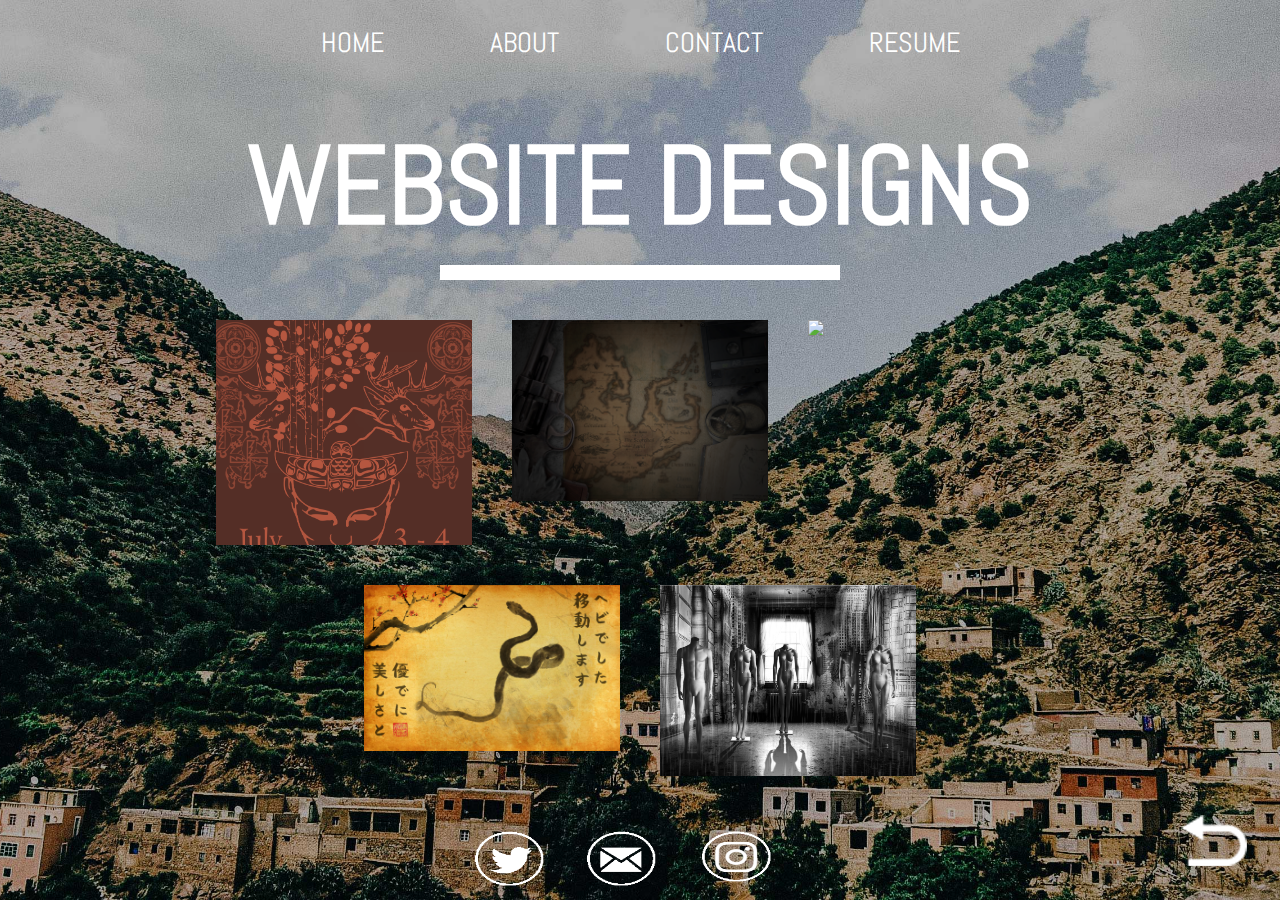
==== art.html @ 2355188b "initial commit" ====
<!DOCTYPE html>
<html>
<head>
    <meta charset="utf-8"/>
    <link href='https://fonts.googleapis.com/css?family=Abel' rel='stylesheet' type='text/css'>
    <link rel="stylesheet" type="text/css" href="assets/css/style.css" />
</head>
<body>
    <div class="content-wrapper">
        <nav class="main-navigation">
            <a href="index.html">
                <li>HOME</li>
            </a>
            <a href="about.html">
                <li>ABOUT</li>
            </a>
            <a href="contact.html">
                <li>CONTACT</li>
            </a>
            <a href="assets/img/ResumeHigashi.png">
                <li>RESUME</li>
            </a>
        </nav>

            <h2 class="page-header">WEBSITE DESIGNS</h2>
            <div class="header-line"></div>

            <div class="works">
                <div class="work-item">
                    <img src="assets/img/art/BrianHeadPoster.png" />
                </div>
                <div class="work-item">
                    <img src="assets/img/art/Dumb_Mockup.png" />
                </div>
                <div class="work-item">
                    <img src="assets/img/art/P1_Higashi_Artist.gif" />
                </div>
                <div class="work-item">
                    <img src="assets/img/art/PersonalFantasyProject2.png" />
                </div>
                <div class="work-item">
                    <img src="assets/img/art/hallway.png" />
                </div>
            </div>

            <div class="social-media-links">
                <a href="https://twitter.com/papercraftedlad"><img src="assets/img/twitter.png"/></a>
                <a href="mailto:thehigashi2016@gmail.com"><img src="assets/img/mail.png"/></a>
                <a href="https://www.instagram.com/papercraftedcharisma/"><img src="assets/img/instagram.png"/></a>
            </div>

            <div class="back-button">
                <a href="index.html">
                    <img src="assets/img/back-button.png" />
                </a>
            </div>


    </div>
    <footer>
        <script src="https://code.jquery.com/jquery-2.2.4.min.js" integrity="sha256-BbhdlvQf/xTY9gja0Dq3HiwQF8LaCRTXxZKRutelT44=" crossorigin="anonymous"></script>
        <script src="assets/js/main.js"></script>
    </footer>
</body>
</html>
---- assets/css/style.css ----
html, body {
  padding: 0;
  margin: 0;
  font-family: 'Abel', sans-serif;
  font-size: 10px; }

/* Home Page */
.content-wrapper {
  width: 100vw;
  height: 100vh;
  background-image: url("../img/background.jpg");
  background-size: cover;
  background-position: 50% 80%;
  background-repeat: no-repeat;
  position: relative; }

.home-wrapper {
  background-image: url("../img/home-background.jpg"); }

.triangle {
  position: relative;
  top: -12vh;
  left: 27%;
  width: 0;
  height: 0;
  border-top: 39vw solid transparent;
  border-left: 23vw solid transparent;
  border-right: 23vw solid transparent; }

.triangleNest {
  color: white;
  position: absolute;
  top: -65vh;
  left: -8.5vw;
  text-align: center; }
  .triangleNest .name {
    font-size: 10em;
    letter-spacing: 6px; }
  .triangleNest .line {
    width: 100px;
    height: 7px;
    background-color: white;
    text-align: center;
    position: relative;
    top: -4vh;
    left: 6vw; }
  .triangleNest .title p {
    padding: 5px 0;
    margin: 0;
    letter-spacing: 0.6px;
    position: relative;
    top: -20px;
    right: 10px;
    font-size: 2.8em; }

.social-media {
  display: flex;
  justify-content: center;
  position: relative;
  top: -2vh; }
  .social-media a {
    display: block;
    margin: 0 10px; }

.main-navigation {
  text-align: center;
  z-index: 99;
  position: relative; }
  .main-navigation a {
    color: white;
    text-decoration: none;
    font-size: 2.8em; }
    .main-navigation a li {
      list-style: none;
      display: inline-block;
      padding: 25px 50px; }

.landing-page .main-navigation {
  opacity: 0;
  transition: 5000ms; }

.home-card {
  max-width: 22.5%;
  position: absolute;
  transition: 5000ms;
  opacity: 0; }
  .home-card h2 {
    font-size: 4.8em;
    color: white;
    margin: 0; }
  .home-card .line {
    height: 10px;
    width: 100%;
    background-color: white;
    margin-top: 30px; }
  .home-card img {
    width: 100%;
    height: 100%; }

#website-designs {
  top: 10vh;
  left: 1.5vw; }

#gogo {
  bottom: 5vh;
  left: 8vw; }

#digital-art {
  top: 10vh;
  right: 1.5vw; }

#digital-graphics {
  bottom: 5vh;
  right: 8vw; }

/* About Page */
.about-wrapper {
  background-image: url("../img/about-background.jpg"); }
  .about-wrapper .social-media {
    top: 77vh; }

.about {
  color: white;
  position: relative;
  top: -10vh;
  padding-left: 3vw; }
  .about h2 {
    font-size: 10em;
    letter-spacing: 1px;
    margin: 0; }
  .about p {
    font-size: 3.6em;
    margin: 0;
    max-width: 29%; }

.certified {
  position: relative;
  top: -86vh;
  right: -30vw;
  color: white;
  text-align: center;
  max-width: 40%; }
  .certified h2 {
    max-width: 80%;
    font-size: 9em;
    letter-spacing: 1px;
    margin: 0;
    position: relative;
    right: -36vw; }
  .certified .adobe-wrapper {
    display: flex;
    justify-content: center;
    flex-wrap: wrap;
    max-width: 100%;
    position: relative;
    right: -30vw; }
    .certified .adobe-wrapper img {
      width: 200px;
      height: 200px;
      padding: 20px; }
      .certified .adobe-wrapper img:first-child {
        margin-left: 145px; }

/* Contact Page */
.contact-wrapper {
  color: white; }
  .contact-wrapper .contact-header {
    font-size: 12em;
    margin-top: 30px;
    margin-bottom: 10px; }
  .contact-wrapper .line {
    width: 400px;
    height: 15px;
    background-color: white;
    margin: 0 auto; }
  .contact-wrapper h3 {
    font-size: 3.2em; }
  .contact-wrapper .options-wrapper {
    display: flex;
    flex-direction: row;
    justify-content: space-around;
    align-items: flex-start;
    flex-wrap: nowrap; }
  .contact-wrapper .contact-options {
    max-width: 40%; }
    .contact-wrapper .contact-options .contact-row {
      display: flex;
      flex-direction: row;
      align-items: center;
      padding: 20px; }
    .contact-wrapper .contact-options img {
      width: 80px;
      height: 80px; }
  .contact-wrapper .form-wrapper {
    max-width: 40%; }
    .contact-wrapper .form-wrapper form {
      min-width: 100%; }
      .contact-wrapper .form-wrapper form input[type=text], .contact-wrapper .form-wrapper form input[type=email], .contact-wrapper .form-wrapper form textarea {
        min-width: 100%;
        border: 10px white solid;
        margin: 20px;
        background-color: transparent;
        color: white;
        font-size: 2.3em; }
      .contact-wrapper .form-wrapper form textarea {
        height: 200px; }
      .contact-wrapper .form-wrapper form input[type=submit] {
        color: white;
        font-size: 2.3em;
        text-align: right;
        display: block;
        position: relative;
        min-width: 100%;
        left: 50px;
        top: -20px;
        box-shadow: none;
        text-shadow: none;
        background: transparent;
        border: none; }

.page-header {
  font-size: 11em;
  margin-top: 30px;
  margin-bottom: 10px;
  text-align: center;
  color: white; }

.header-line {
  width: 400px;
  height: 15px;
  background-color: white;
  margin: 0 auto 20px auto; }

.works {
  display: flex;
  flex-wrap: wrap;
  align-items: center;
  flex-direction: row;
  justify-content: center;
  width: 80%;
  margin: 0 auto; }
  .works .work-item {
    width: 20vw;
    height: 25vh;
    overflow: hidden;
    margin: 20px; }
    .works .work-item img {
      max-width: 100%; }

.social-media-links {
  display: flex;
  justify-content: center;
  position: relative; }
  .social-media-links a {
    display: block;
    margin: 0 5px; }
    .social-media-links a img {
      width: 70%;
      height: 70%; }

.back-button {
  position: absolute;
  bottom: 20px;
  right: 30px; }

/* Mockups */
.work-url {
  font-size: 2.8em;
  text-align: center;
  margin-top: 0; }
  .work-url a {
    color: white;
    text-decoration: none; }

.mockup-wrapper {
  display: flex;
  flex-wrap: wrap;
  flex-direction: row;
  justify-content: center;
  align-items: flex-start; }

.mockup {
  max-width: 30vw; }
  .mockup img {
    max-width: 100%; }

.about-the-mockup {
  max-width: 50vw; }
  .about-the-mockup p {
    padding: 0;
    margin: 0 60px;
    color: white;
    font-size: 3.4em; }
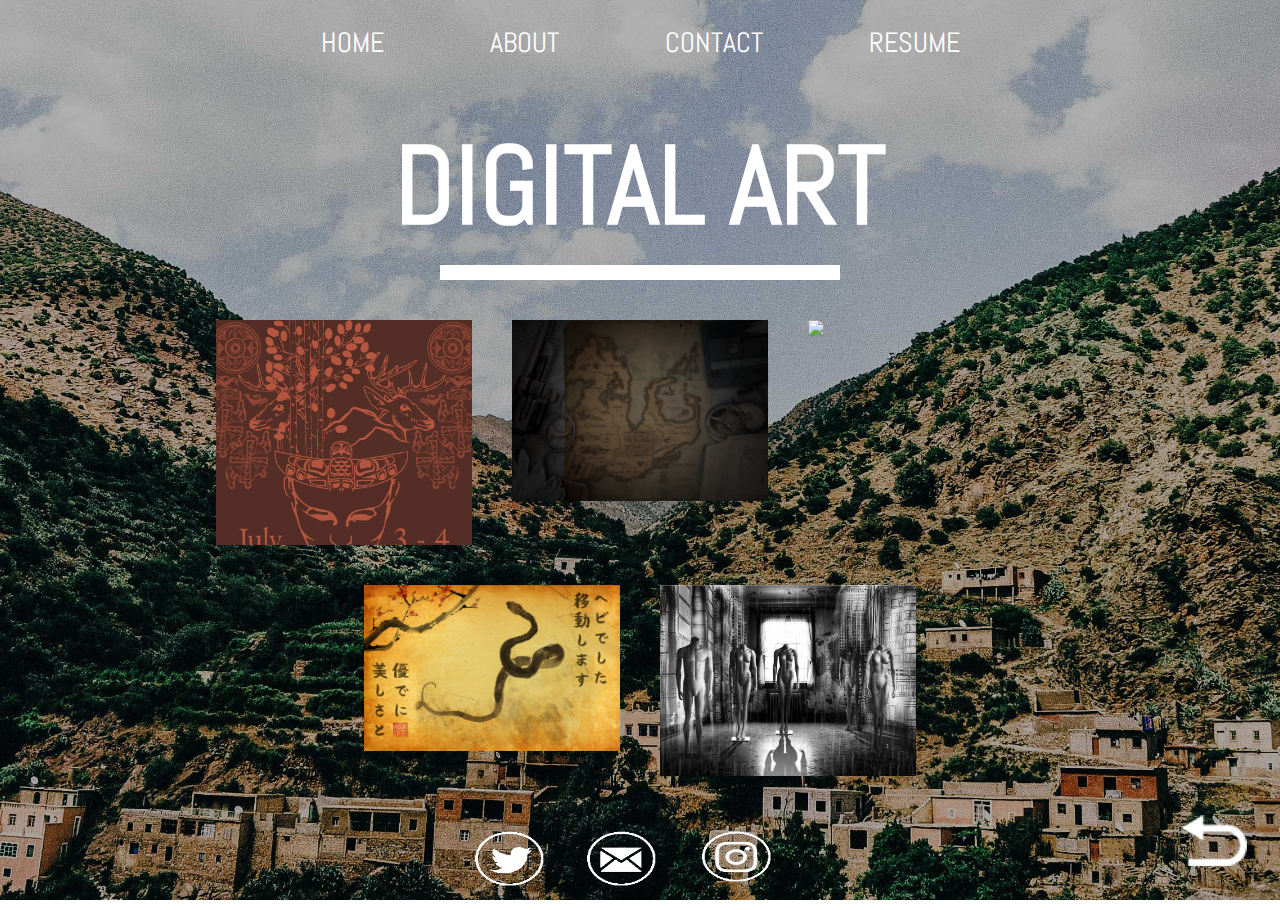
==== commit 64afb617: "fix title" ====
--- a/art.html
+++ b/art.html
@@ -22,7 +22,7 @@
             </a>
         </nav>
 
-            <h2 class="page-header">WEBSITE DESIGNS</h2>
+            <h2 class="page-header">DIGITAL ART</h2>
             <div class="header-line"></div>
 
             <div class="works">
@@ -62,4 +62,4 @@
         <script src="assets/js/main.js"></script>
     </footer>
 </body>
-</html>+</html>
--- a/assets/css/style.css
+++ b/assets/css/style.css
@@ -167,14 +167,17 @@
   .contact-wrapper .contact-header {
     font-size: 12em;
     margin-top: 30px;
-    margin-bottom: 10px; }
+    margin-bottom: 10px;
+    color: white;
+    text-align: center; }
   .contact-wrapper .line {
     width: 400px;
     height: 15px;
     background-color: white;
     margin: 0 auto; }
   .contact-wrapper h3 {
-    font-size: 3.2em; }
+    font-size: 3.2em;
+    text-align: center; }
   .contact-wrapper .options-wrapper {
     display: flex;
     flex-direction: row;
@@ -188,6 +191,10 @@
       flex-direction: row;
       align-items: center;
       padding: 20px; }
+      .contact-wrapper .contact-options .contact-row a {
+        color: white;
+        text-decoration: none;
+        font-size: 2.8em; }
     .contact-wrapper .contact-options img {
       width: 80px;
       height: 80px; }
